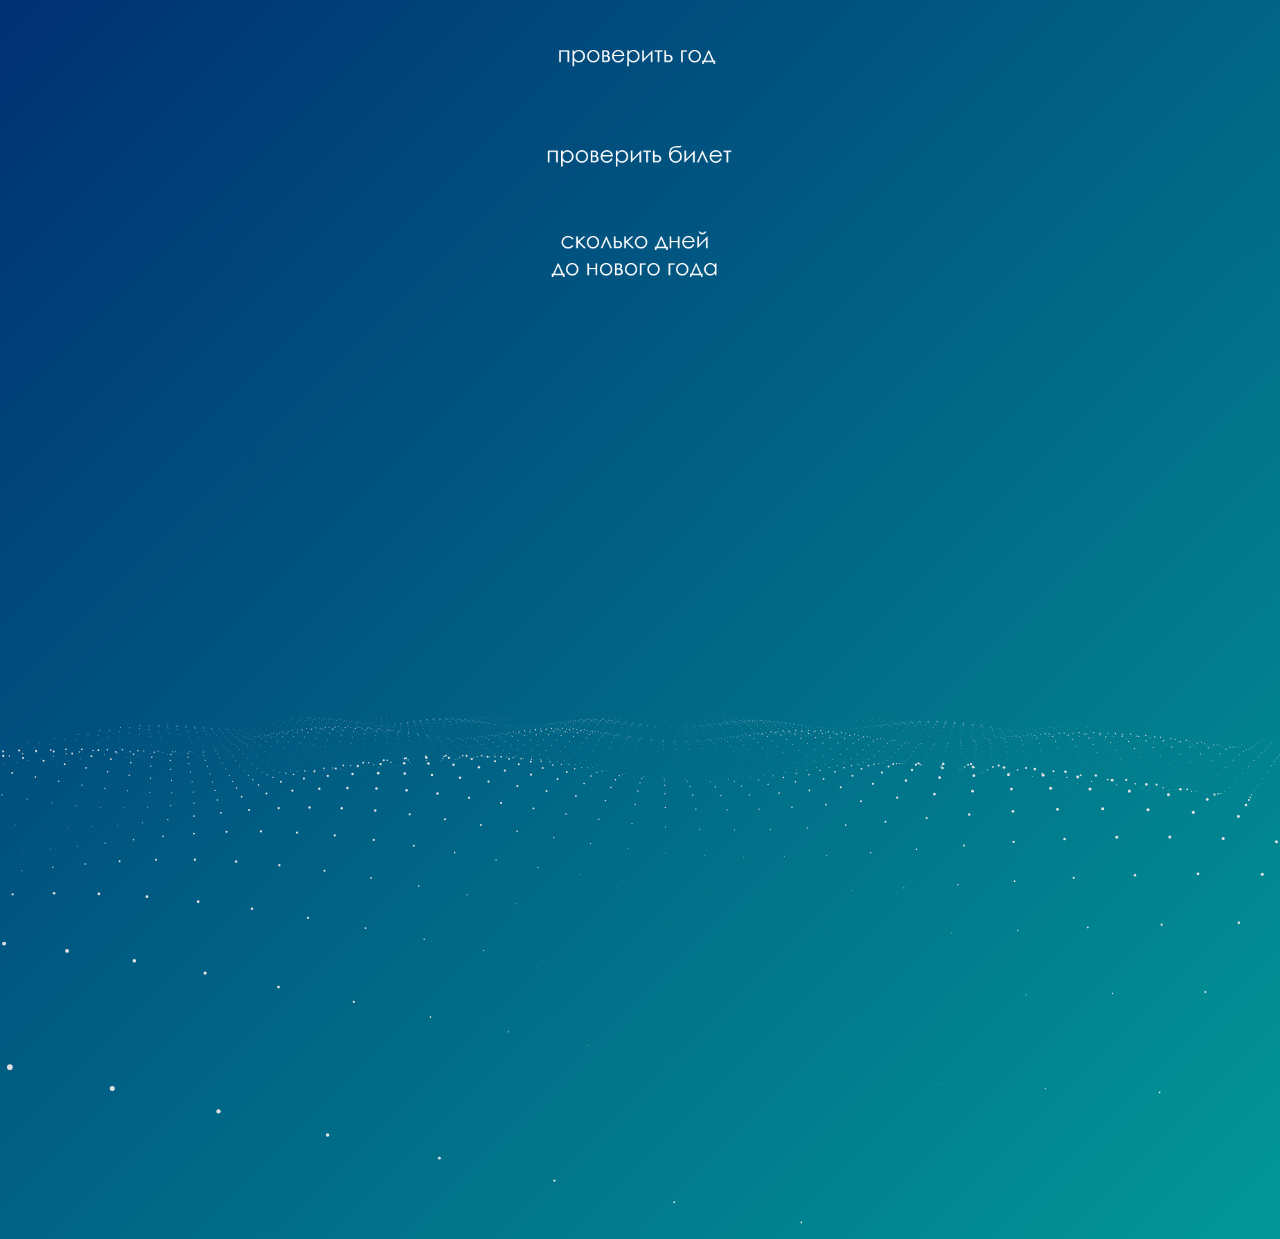
==== megasite/index.html @ e61cd331 "Add files via upload" ====
<!DOCTYPE html>
<html>
<body>

<link rel="stylesheet" type="text/css" href="style.css"></link>

<p>
<a href="http://localhost/dashboard/lessons/megasite/checkyear.html" target="_blank"><img src="buttons/checkyear.png" alt="check year"></a><br>
<a href="http://localhost/dashboard/lessons/megasite/bilet.html" target="_blank"><img src="buttons/checkbilet.png" alt="check ticket"></a><br>
<a href="http://localhost/dashboard/lessons/megasite/howmuchbeforeNewYear.html" target="_blank"><img src="buttons/hmbny.png" alt="how much before new year"></a><br>
</p>
<script src="three.js"></script>
</body>
</html>
---- megasite/style.css ----
h3{
	text-align: center;
}
a{
	text-align: center;	
	height: 50px;
	line-height: 50px;
}
img{
	width: 20%;
	
}
img:hover{
	border: 5px solid white;
	border-radius: 10px;
}
input[type="number"]{
	border: 5px solid white;
	border-radius: 10px;
	background:none;
	color: white;
	font-family: Century Gothic;
	font-size: 22px;
	height: 50px;
	width: 400px;
	vertical-align: middle;
}
input[type="submit"]{
	
	background:none;
	color: white;
	font-family: Century Gothic;
	font-size: 22px;
	height: 60px;
	width: 100px;
	vertical-align: middle;
}
input[type="submit"]:hover{
	border: 5px solid white;
	border-radius: 10px;}
body {
    background-color: #193c6d;
    filter: progid: DXImageTransform.Microsoft.gradient(gradientType=1, startColorstr='#003073', endColorstr='#029797');
    background-image: url(//img.alicdn.com/tps/TB1d.u8MXXXXXXuXFXXXXXXXXXX-1900-790.jpg);
    background-size: 100%;
    background-image: -webkit-gradient(linear, 0 0, 100% 100%, color-stop(0, #003073), color-stop(100%, #029797));
    background-image: -webkit-linear-gradient(135deg, #003073, #029797);
    background-image: -moz-linear-gradient(45deg, #003073, #029797);
    background-image: -ms-linear-gradient(45deg, #003073 0, #029797 100%);
    background-image: -o-linear-gradient(45deg, #003073, #029797);
    background-image: linear-gradient(135deg, #003073, #029797);
    text-align: center;
    margin: 0px;
    overflow: hidden;
}
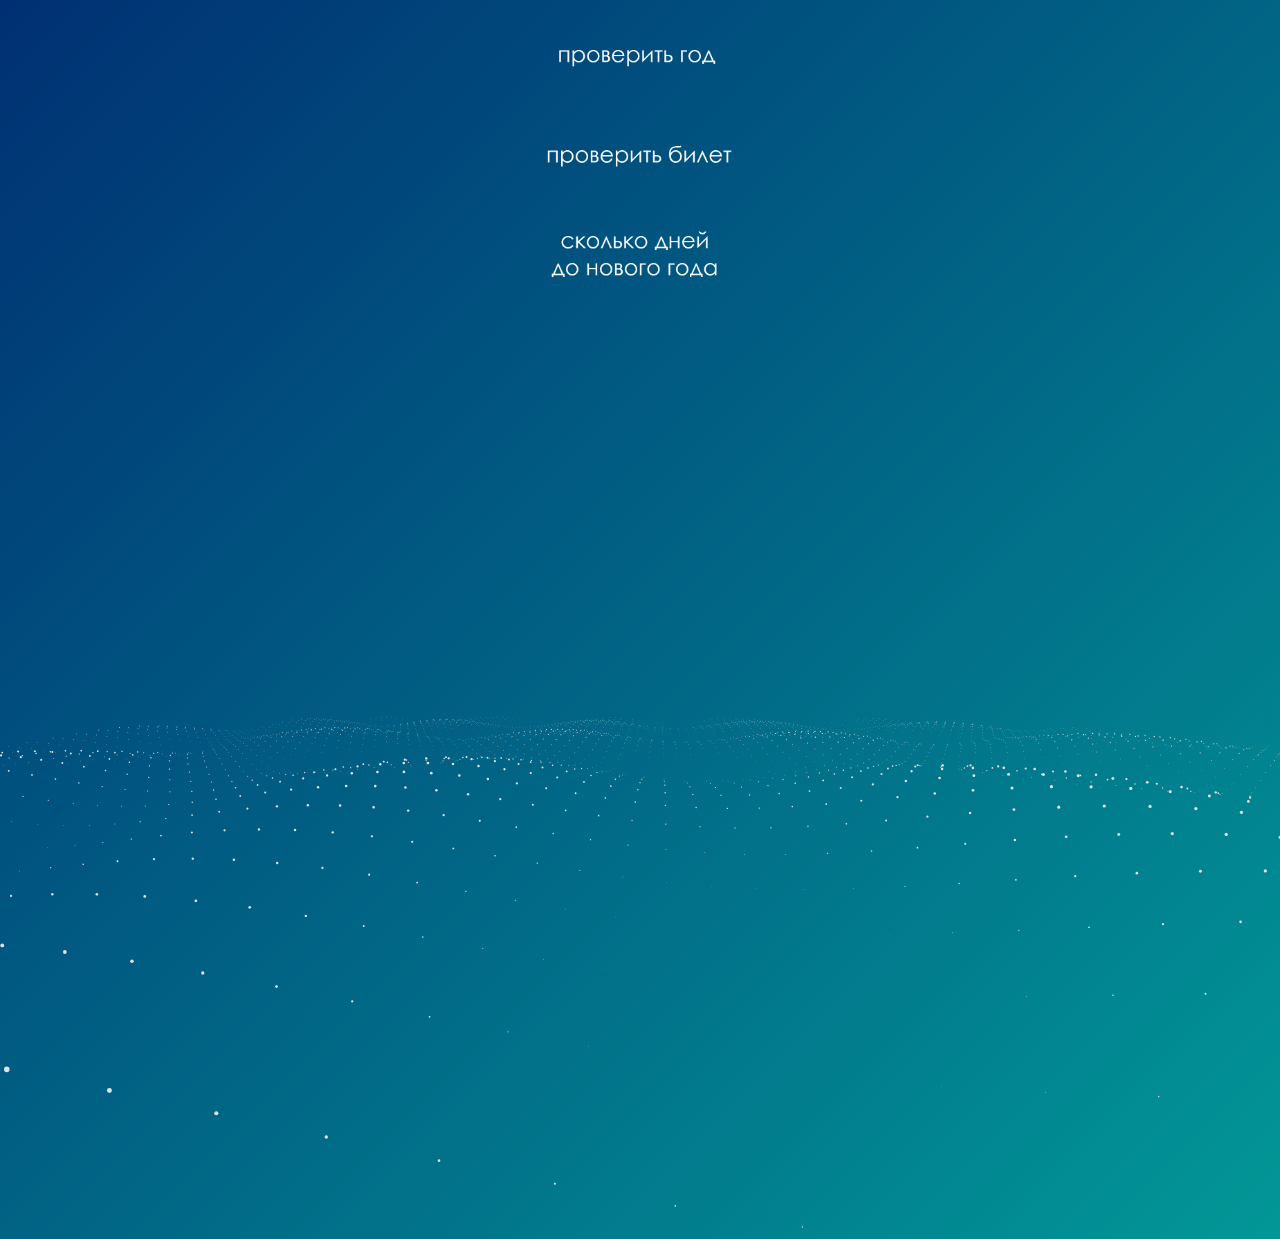
==== commit b6874f7c: "Update index.html" ====
--- a/megasite/index.html
+++ b/megasite/index.html
@@ -5,9 +5,9 @@
 <link rel="stylesheet" type="text/css" href="style.css"></link>
 
 <p>
-<a href="http://localhost/dashboard/lessons/megasite/checkyear.html" target="_blank"><img src="buttons/checkyear.png" alt="check year"></a><br>
-<a href="http://localhost/dashboard/lessons/megasite/bilet.html" target="_blank"><img src="buttons/checkbilet.png" alt="check ticket"></a><br>
-<a href="http://localhost/dashboard/lessons/megasite/howmuchbeforeNewYear.html" target="_blank"><img src="buttons/hmbny.png" alt="how much before new year"></a><br>
+<a href="https://easyfunc.herokuapp.com/checkyear.html" target="_blank"><img src="buttons/checkyear.png" alt="check year"></a><br>
+<a href="https://easyfunc.herokuapp.com/bilet.html" target="_blank"><img src="buttons/checkbilet.png" alt="check ticket"></a><br>
+<a href="https://easyfunc.herokuapp.com/howmuchbeforeNewYear.html" target="_blank"><img src="buttons/hmbny.png" alt="how much before new year"></a><br>
 </p>
 <script src="three.js"></script>
 </body>
